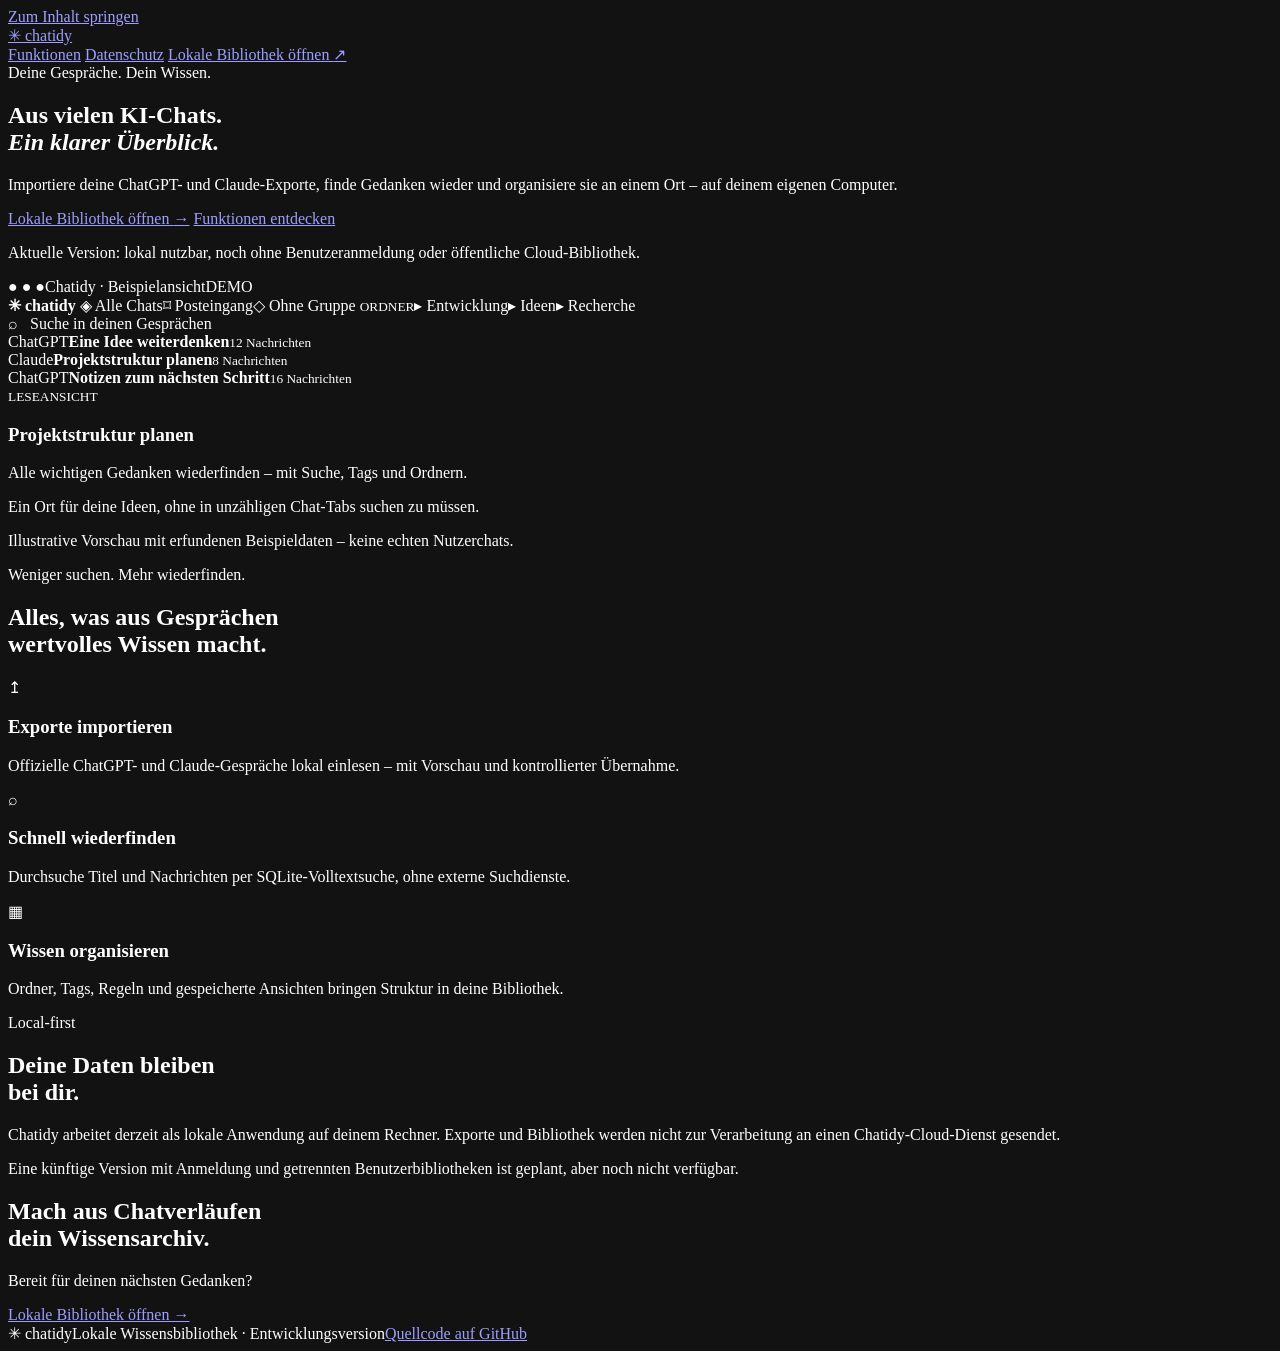
==== web/landing.html @ 9e76d44e "feat: add local SaaS landing page and retain library at /app (LAND-001)" ====
<!doctype html>
<html lang="de">
<head>
<meta charset="utf-8">
<meta name="viewport" content="width=device-width,initial-scale=1">
<meta name="color-scheme" content="dark">
<meta name="description" content="Chatidy organisiert ChatGPT- und Claude-Exporte in einer durchsuchbaren, lokal betriebenen Wissensbibliothek.">
<title>Chatidy – Wissen aus deinen KI-Gesprächen</title>
<link rel="stylesheet" href="/landing.css">
</head>
<body>
<a class="skip" href="#content">Zum Inhalt springen</a>
<header class="topbar wrap">
  <a class="logo" href="/" aria-label="Chatidy – Startseite"><span aria-hidden="true">✳</span> chatidy</a>
  <nav aria-label="Hauptnavigation">
    <a href="#features">Funktionen</a>
    <a href="#privacy">Datenschutz</a>
    <a class="nav-action" href="/app">Lokale Bibliothek öffnen <span aria-hidden="true">↗</span></a>
  </nav>
</header>
<main id="content">
  <section class="hero wrap" aria-labelledby="hero-title">
    <div class="eyebrow"><span class="dot" aria-hidden="true"></span> Deine Gespräche. Dein Wissen.</div>
    <h1 id="hero-title">Aus vielen KI-Chats.<br><em>Ein klarer Überblick.</em></h1>
    <p class="lead">Importiere deine ChatGPT- und Claude-Exporte, finde Gedanken wieder und organisiere sie an einem Ort – auf deinem eigenen Computer.</p>
    <div class="hero-actions">
      <a class="button primary" href="/app">Lokale Bibliothek öffnen <span aria-hidden="true">→</span></a>
      <a class="button secondary" href="#features">Funktionen entdecken</a>
    </div>
    <p class="hero-note">Aktuelle Version: lokal nutzbar, noch ohne Benutzeranmeldung oder öffentliche Cloud-Bibliothek.</p>
  </section>
  <section class="preview-section wrap" aria-label="Beispielansicht der Wissensbibliothek">
    <div class="preview">
      <div class="preview-head"><span class="window-dots" aria-hidden="true">● ● ●</span><span>Chatidy · Beispielansicht</span><span class="sample">DEMO</span></div>
      <div class="preview-body">
        <div class="preview-side">
          <strong>✳ chatidy</strong>
          <span class="selected">◈ Alle Chats</span><span>⌑ Posteingang</span><span>◇ Ohne Gruppe</span>
          <small>ORDNER</small><span>▸ Entwicklung</span><span>▸ Ideen</span><span>▸ Recherche</span>
        </div>
        <div class="preview-list">
          <div class="fake-search">⌕ &nbsp; Suche in deinen Gesprächen</div>
          <div class="fake-row"><span class="source">ChatGPT</span><strong>Eine Idee weiterdenken</strong><small>12 Nachrichten</small></div>
          <div class="fake-row"><span class="source claude">Claude</span><strong>Projektstruktur planen</strong><small>8 Nachrichten</small></div>
          <div class="fake-row"><span class="source">ChatGPT</span><strong>Notizen zum nächsten Schritt</strong><small>16 Nachrichten</small></div>
        </div>
        <div class="preview-reader"><small>LESEANSICHT</small><h3>Projektstruktur planen</h3><p>Alle wichtigen Gedanken wiederfinden – mit Suche, Tags und Ordnern.</p><div class="mock-answer">Ein Ort für deine Ideen, ohne in unzähligen Chat-Tabs suchen zu müssen.</div></div>
      </div>
    </div>
    <p class="preview-caption">Illustrative Vorschau mit erfundenen Beispieldaten – keine echten Nutzerchats.</p>
  </section>
  <section class="features wrap" id="features" aria-labelledby="features-heading">
    <span class="section-kicker">Weniger suchen. Mehr wiederfinden.</span>
    <h2 id="features-heading">Alles, was aus Gesprächen<br>wertvolles Wissen macht.</h2>
    <div class="cards">
      <article class="feature"><span class="symbol" aria-hidden="true">↥</span><h3>Exporte importieren</h3><p>Offizielle ChatGPT- und Claude-Gespräche lokal einlesen – mit Vorschau und kontrollierter Übernahme.</p></article>
      <article class="feature"><span class="symbol" aria-hidden="true">⌕</span><h3>Schnell wiederfinden</h3><p>Durchsuche Titel und Nachrichten per SQLite-Volltextsuche, ohne externe Suchdienste.</p></article>
      <article class="feature"><span class="symbol" aria-hidden="true">▦</span><h3>Wissen organisieren</h3><p>Ordner, Tags, Regeln und gespeicherte Ansichten bringen Struktur in deine Bibliothek.</p></article>
    </div>
  </section>
  <section class="privacy wrap" id="privacy" aria-labelledby="privacy-title">
    <div><span class="section-kicker">Local-first</span><h2 id="privacy-title">Deine Daten bleiben<br>bei dir.</h2></div>
    <div><p>Chatidy arbeitet derzeit als lokale Anwendung auf deinem Rechner. Exporte und Bibliothek werden nicht zur Verarbeitung an einen Chatidy-Cloud-Dienst gesendet.</p><p>Eine künftige Version mit Anmeldung und getrennten Benutzerbibliotheken ist geplant, aber noch nicht verfügbar.</p></div>
  </section>
  <section class="closing wrap">
    <h2>Mach aus Chatverläufen<br>dein Wissensarchiv.</h2>
    <p>Bereit für deinen nächsten Gedanken?</p>
    <a class="button primary" href="/app">Lokale Bibliothek öffnen →</a>
  </section>
</main>
<footer class="wrap"><span>✳ chatidy</span><span>Lokale Wissensbibliothek · Entwicklungsversion</span><a href="https://github.com/muk4li/chatidy" rel="noopener noreferrer">Quellcode auf GitHub</a></footer>
</body>
</html>
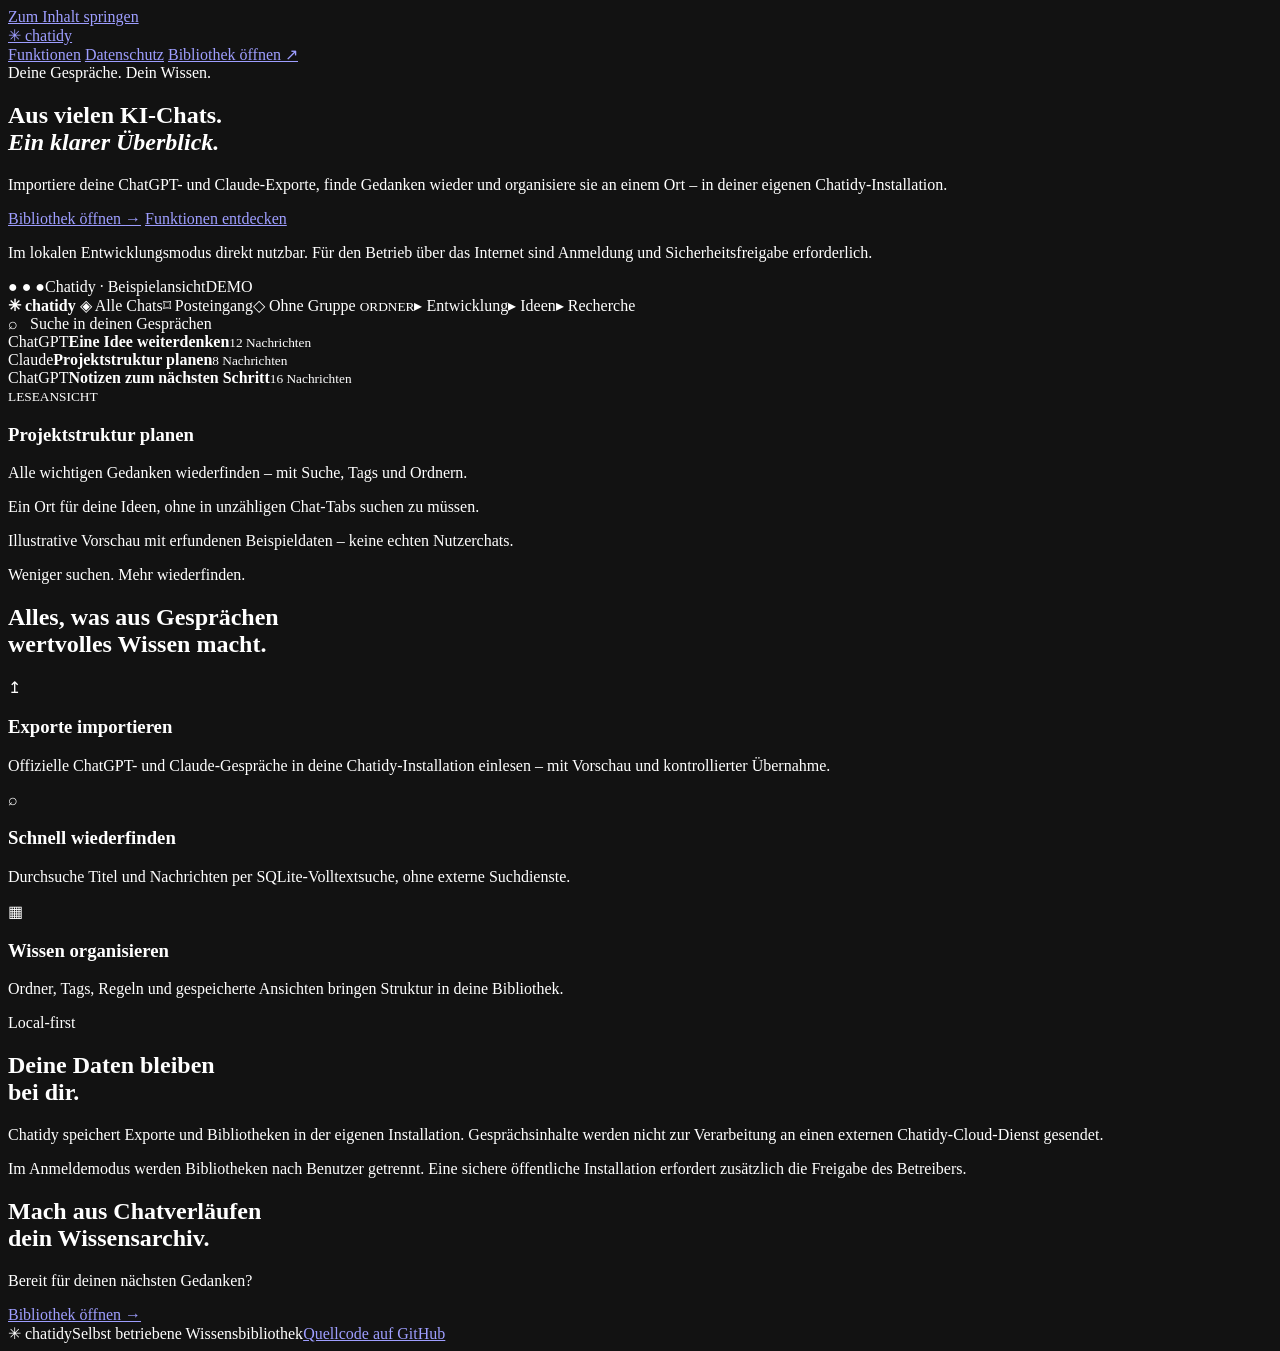
==== commit 104ae220: "docs(auth-016): align public landing copy with local and login modes" ====
--- a/web/landing.html
+++ b/web/landing.html
@@ -4,7 +4,7 @@
 <meta charset="utf-8">
 <meta name="viewport" content="width=device-width,initial-scale=1">
 <meta name="color-scheme" content="dark">
-<meta name="description" content="Chatidy organisiert ChatGPT- und Claude-Exporte in einer durchsuchbaren, lokal betriebenen Wissensbibliothek.">
+<meta name="description" content="Chatidy organisiert ChatGPT- und Claude-Exporte in einer durchsuchbaren, selbst betriebenen Wissensbibliothek.">
 <title>Chatidy – Wissen aus deinen KI-Gesprächen</title>
 <link rel="stylesheet" href="/landing.css">
 </head>
@@ -15,19 +15,19 @@
   <nav aria-label="Hauptnavigation">
     <a href="#features">Funktionen</a>
     <a href="#privacy">Datenschutz</a>
-    <a class="nav-action" href="/app">Lokale Bibliothek öffnen <span aria-hidden="true">↗</span></a>
+    <a class="nav-action" href="/app">Bibliothek öffnen <span aria-hidden="true">↗</span></a>
   </nav>
 </header>
 <main id="content">
   <section class="hero wrap" aria-labelledby="hero-title">
     <div class="eyebrow"><span class="dot" aria-hidden="true"></span> Deine Gespräche. Dein Wissen.</div>
     <h1 id="hero-title">Aus vielen KI-Chats.<br><em>Ein klarer Überblick.</em></h1>
-    <p class="lead">Importiere deine ChatGPT- und Claude-Exporte, finde Gedanken wieder und organisiere sie an einem Ort – auf deinem eigenen Computer.</p>
+    <p class="lead">Importiere deine ChatGPT- und Claude-Exporte, finde Gedanken wieder und organisiere sie an einem Ort – in deiner eigenen Chatidy-Installation.</p>
     <div class="hero-actions">
-      <a class="button primary" href="/app">Lokale Bibliothek öffnen <span aria-hidden="true">→</span></a>
+      <a class="button primary" href="/app">Bibliothek öffnen <span aria-hidden="true">→</span></a>
       <a class="button secondary" href="#features">Funktionen entdecken</a>
     </div>
-    <p class="hero-note">Aktuelle Version: lokal nutzbar, noch ohne Benutzeranmeldung oder öffentliche Cloud-Bibliothek.</p>
+    <p class="hero-note">Im lokalen Entwicklungsmodus direkt nutzbar. Für den Betrieb über das Internet sind Anmeldung und Sicherheitsfreigabe erforderlich.</p>
   </section>
   <section class="preview-section wrap" aria-label="Beispielansicht der Wissensbibliothek">
     <div class="preview">
@@ -53,21 +53,21 @@
     <span class="section-kicker">Weniger suchen. Mehr wiederfinden.</span>
     <h2 id="features-heading">Alles, was aus Gesprächen<br>wertvolles Wissen macht.</h2>
     <div class="cards">
-      <article class="feature"><span class="symbol" aria-hidden="true">↥</span><h3>Exporte importieren</h3><p>Offizielle ChatGPT- und Claude-Gespräche lokal einlesen – mit Vorschau und kontrollierter Übernahme.</p></article>
+      <article class="feature"><span class="symbol" aria-hidden="true">↥</span><h3>Exporte importieren</h3><p>Offizielle ChatGPT- und Claude-Gespräche in deine Chatidy-Installation einlesen – mit Vorschau und kontrollierter Übernahme.</p></article>
       <article class="feature"><span class="symbol" aria-hidden="true">⌕</span><h3>Schnell wiederfinden</h3><p>Durchsuche Titel und Nachrichten per SQLite-Volltextsuche, ohne externe Suchdienste.</p></article>
       <article class="feature"><span class="symbol" aria-hidden="true">▦</span><h3>Wissen organisieren</h3><p>Ordner, Tags, Regeln und gespeicherte Ansichten bringen Struktur in deine Bibliothek.</p></article>
     </div>
   </section>
   <section class="privacy wrap" id="privacy" aria-labelledby="privacy-title">
     <div><span class="section-kicker">Local-first</span><h2 id="privacy-title">Deine Daten bleiben<br>bei dir.</h2></div>
-    <div><p>Chatidy arbeitet derzeit als lokale Anwendung auf deinem Rechner. Exporte und Bibliothek werden nicht zur Verarbeitung an einen Chatidy-Cloud-Dienst gesendet.</p><p>Eine künftige Version mit Anmeldung und getrennten Benutzerbibliotheken ist geplant, aber noch nicht verfügbar.</p></div>
+    <div><p>Chatidy speichert Exporte und Bibliotheken in der eigenen Installation. Gesprächsinhalte werden nicht zur Verarbeitung an einen externen Chatidy-Cloud-Dienst gesendet.</p><p>Im Anmeldemodus werden Bibliotheken nach Benutzer getrennt. Eine sichere öffentliche Installation erfordert zusätzlich die Freigabe des Betreibers.</p></div>
   </section>
   <section class="closing wrap">
     <h2>Mach aus Chatverläufen<br>dein Wissensarchiv.</h2>
     <p>Bereit für deinen nächsten Gedanken?</p>
-    <a class="button primary" href="/app">Lokale Bibliothek öffnen →</a>
+    <a class="button primary" href="/app">Bibliothek öffnen →</a>
   </section>
 </main>
-<footer class="wrap"><span>✳ chatidy</span><span>Lokale Wissensbibliothek · Entwicklungsversion</span><a href="https://github.com/muk4li/chatidy" rel="noopener noreferrer">Quellcode auf GitHub</a></footer>
+<footer class="wrap"><span>✳ chatidy</span><span>Selbst betriebene Wissensbibliothek</span><a href="https://github.com/muk4li/chatidy" rel="noopener noreferrer">Quellcode auf GitHub</a></footer>
 </body>
 </html>
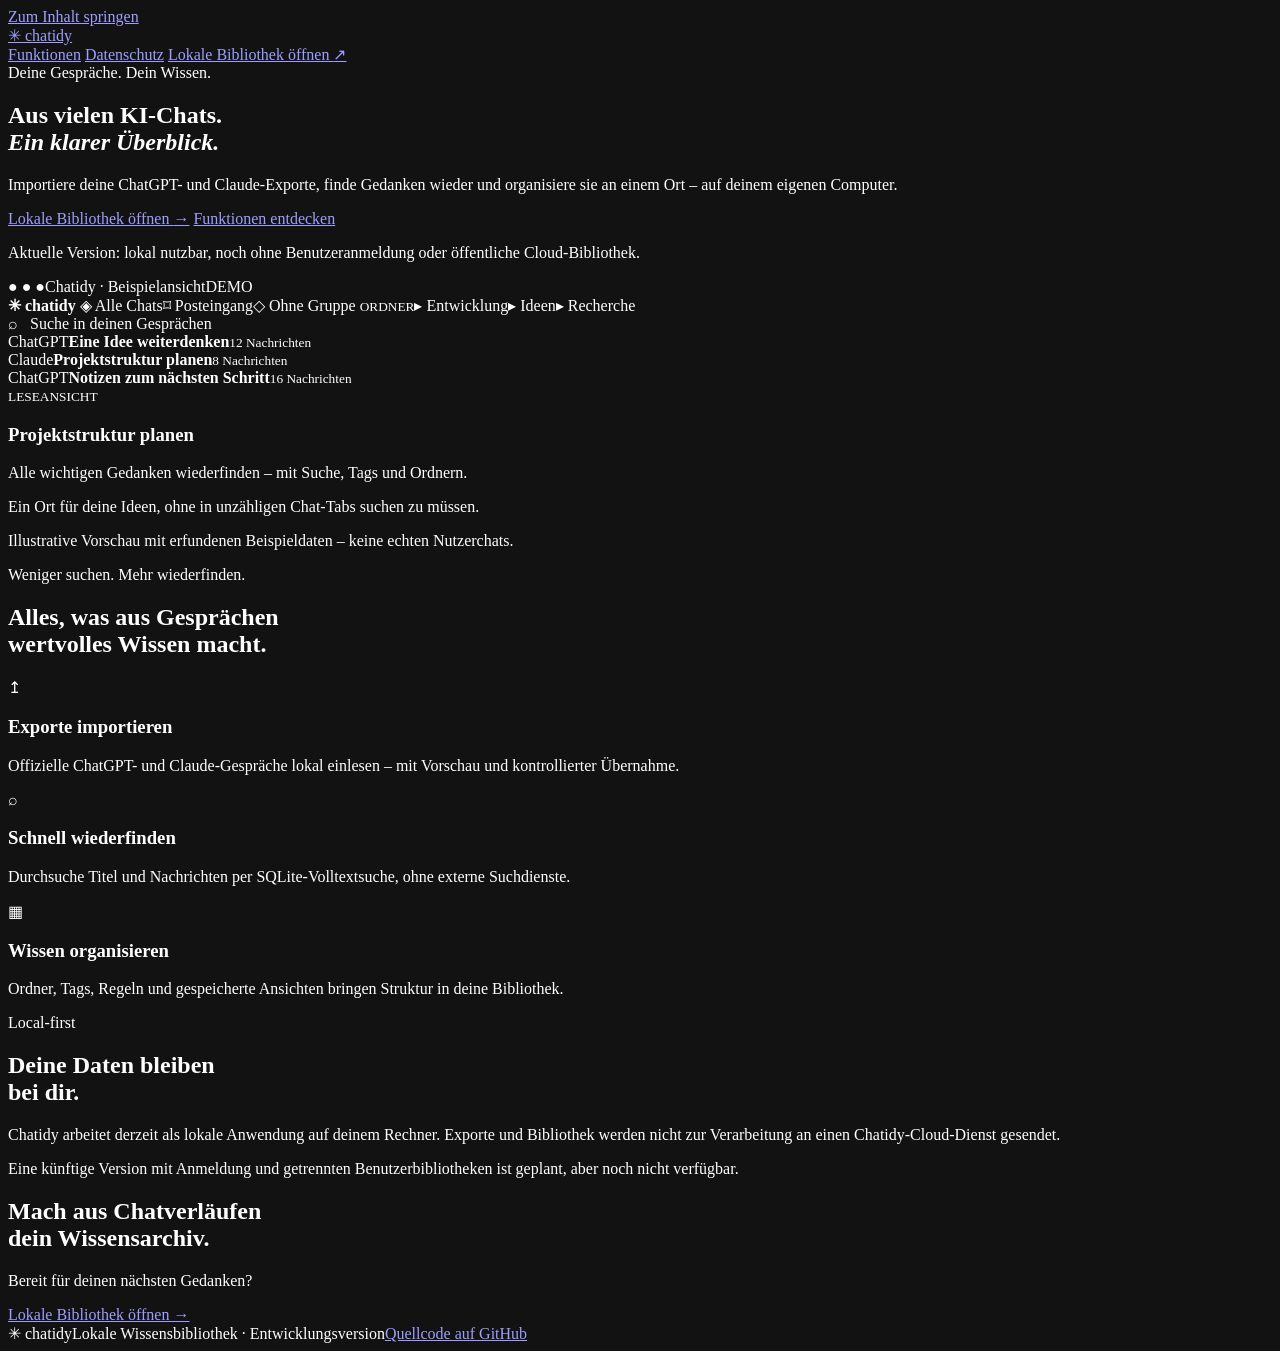
==== commit 959f98b8: "Merge pull request #25 from muk4li/feature/land-001-public-landing LAND-001: Produkt-Landingpage auf" ====
--- a/web/landing.html
+++ b/web/landing.html
@@ -4,7 +4,7 @@
 <meta charset="utf-8">
 <meta name="viewport" content="width=device-width,initial-scale=1">
 <meta name="color-scheme" content="dark">
-<meta name="description" content="Chatidy organisiert ChatGPT- und Claude-Exporte in einer durchsuchbaren, selbst betriebenen Wissensbibliothek.">
+<meta name="description" content="Chatidy organisiert ChatGPT- und Claude-Exporte in einer durchsuchbaren, lokal betriebenen Wissensbibliothek.">
 <title>Chatidy – Wissen aus deinen KI-Gesprächen</title>
 <link rel="stylesheet" href="/landing.css">
 </head>
@@ -15,19 +15,19 @@
   <nav aria-label="Hauptnavigation">
     <a href="#features">Funktionen</a>
     <a href="#privacy">Datenschutz</a>
-    <a class="nav-action" href="/app">Bibliothek öffnen <span aria-hidden="true">↗</span></a>
+    <a class="nav-action" href="/app">Lokale Bibliothek öffnen <span aria-hidden="true">↗</span></a>
   </nav>
 </header>
 <main id="content">
   <section class="hero wrap" aria-labelledby="hero-title">
     <div class="eyebrow"><span class="dot" aria-hidden="true"></span> Deine Gespräche. Dein Wissen.</div>
     <h1 id="hero-title">Aus vielen KI-Chats.<br><em>Ein klarer Überblick.</em></h1>
-    <p class="lead">Importiere deine ChatGPT- und Claude-Exporte, finde Gedanken wieder und organisiere sie an einem Ort – in deiner eigenen Chatidy-Installation.</p>
+    <p class="lead">Importiere deine ChatGPT- und Claude-Exporte, finde Gedanken wieder und organisiere sie an einem Ort – auf deinem eigenen Computer.</p>
     <div class="hero-actions">
-      <a class="button primary" href="/app">Bibliothek öffnen <span aria-hidden="true">→</span></a>
+      <a class="button primary" href="/app">Lokale Bibliothek öffnen <span aria-hidden="true">→</span></a>
       <a class="button secondary" href="#features">Funktionen entdecken</a>
     </div>
-    <p class="hero-note">Im lokalen Entwicklungsmodus direkt nutzbar. Für den Betrieb über das Internet sind Anmeldung und Sicherheitsfreigabe erforderlich.</p>
+    <p class="hero-note">Aktuelle Version: lokal nutzbar, noch ohne Benutzeranmeldung oder öffentliche Cloud-Bibliothek.</p>
   </section>
   <section class="preview-section wrap" aria-label="Beispielansicht der Wissensbibliothek">
     <div class="preview">
@@ -53,21 +53,21 @@
     <span class="section-kicker">Weniger suchen. Mehr wiederfinden.</span>
     <h2 id="features-heading">Alles, was aus Gesprächen<br>wertvolles Wissen macht.</h2>
     <div class="cards">
-      <article class="feature"><span class="symbol" aria-hidden="true">↥</span><h3>Exporte importieren</h3><p>Offizielle ChatGPT- und Claude-Gespräche in deine Chatidy-Installation einlesen – mit Vorschau und kontrollierter Übernahme.</p></article>
+      <article class="feature"><span class="symbol" aria-hidden="true">↥</span><h3>Exporte importieren</h3><p>Offizielle ChatGPT- und Claude-Gespräche lokal einlesen – mit Vorschau und kontrollierter Übernahme.</p></article>
       <article class="feature"><span class="symbol" aria-hidden="true">⌕</span><h3>Schnell wiederfinden</h3><p>Durchsuche Titel und Nachrichten per SQLite-Volltextsuche, ohne externe Suchdienste.</p></article>
       <article class="feature"><span class="symbol" aria-hidden="true">▦</span><h3>Wissen organisieren</h3><p>Ordner, Tags, Regeln und gespeicherte Ansichten bringen Struktur in deine Bibliothek.</p></article>
     </div>
   </section>
   <section class="privacy wrap" id="privacy" aria-labelledby="privacy-title">
     <div><span class="section-kicker">Local-first</span><h2 id="privacy-title">Deine Daten bleiben<br>bei dir.</h2></div>
-    <div><p>Chatidy speichert Exporte und Bibliotheken in der eigenen Installation. Gesprächsinhalte werden nicht zur Verarbeitung an einen externen Chatidy-Cloud-Dienst gesendet.</p><p>Im Anmeldemodus werden Bibliotheken nach Benutzer getrennt. Eine sichere öffentliche Installation erfordert zusätzlich die Freigabe des Betreibers.</p></div>
+    <div><p>Chatidy arbeitet derzeit als lokale Anwendung auf deinem Rechner. Exporte und Bibliothek werden nicht zur Verarbeitung an einen Chatidy-Cloud-Dienst gesendet.</p><p>Eine künftige Version mit Anmeldung und getrennten Benutzerbibliotheken ist geplant, aber noch nicht verfügbar.</p></div>
   </section>
   <section class="closing wrap">
     <h2>Mach aus Chatverläufen<br>dein Wissensarchiv.</h2>
     <p>Bereit für deinen nächsten Gedanken?</p>
-    <a class="button primary" href="/app">Bibliothek öffnen →</a>
+    <a class="button primary" href="/app">Lokale Bibliothek öffnen →</a>
   </section>
 </main>
-<footer class="wrap"><span>✳ chatidy</span><span>Selbst betriebene Wissensbibliothek</span><a href="https://github.com/muk4li/chatidy" rel="noopener noreferrer">Quellcode auf GitHub</a></footer>
+<footer class="wrap"><span>✳ chatidy</span><span>Lokale Wissensbibliothek · Entwicklungsversion</span><a href="https://github.com/muk4li/chatidy" rel="noopener noreferrer">Quellcode auf GitHub</a></footer>
 </body>
 </html>
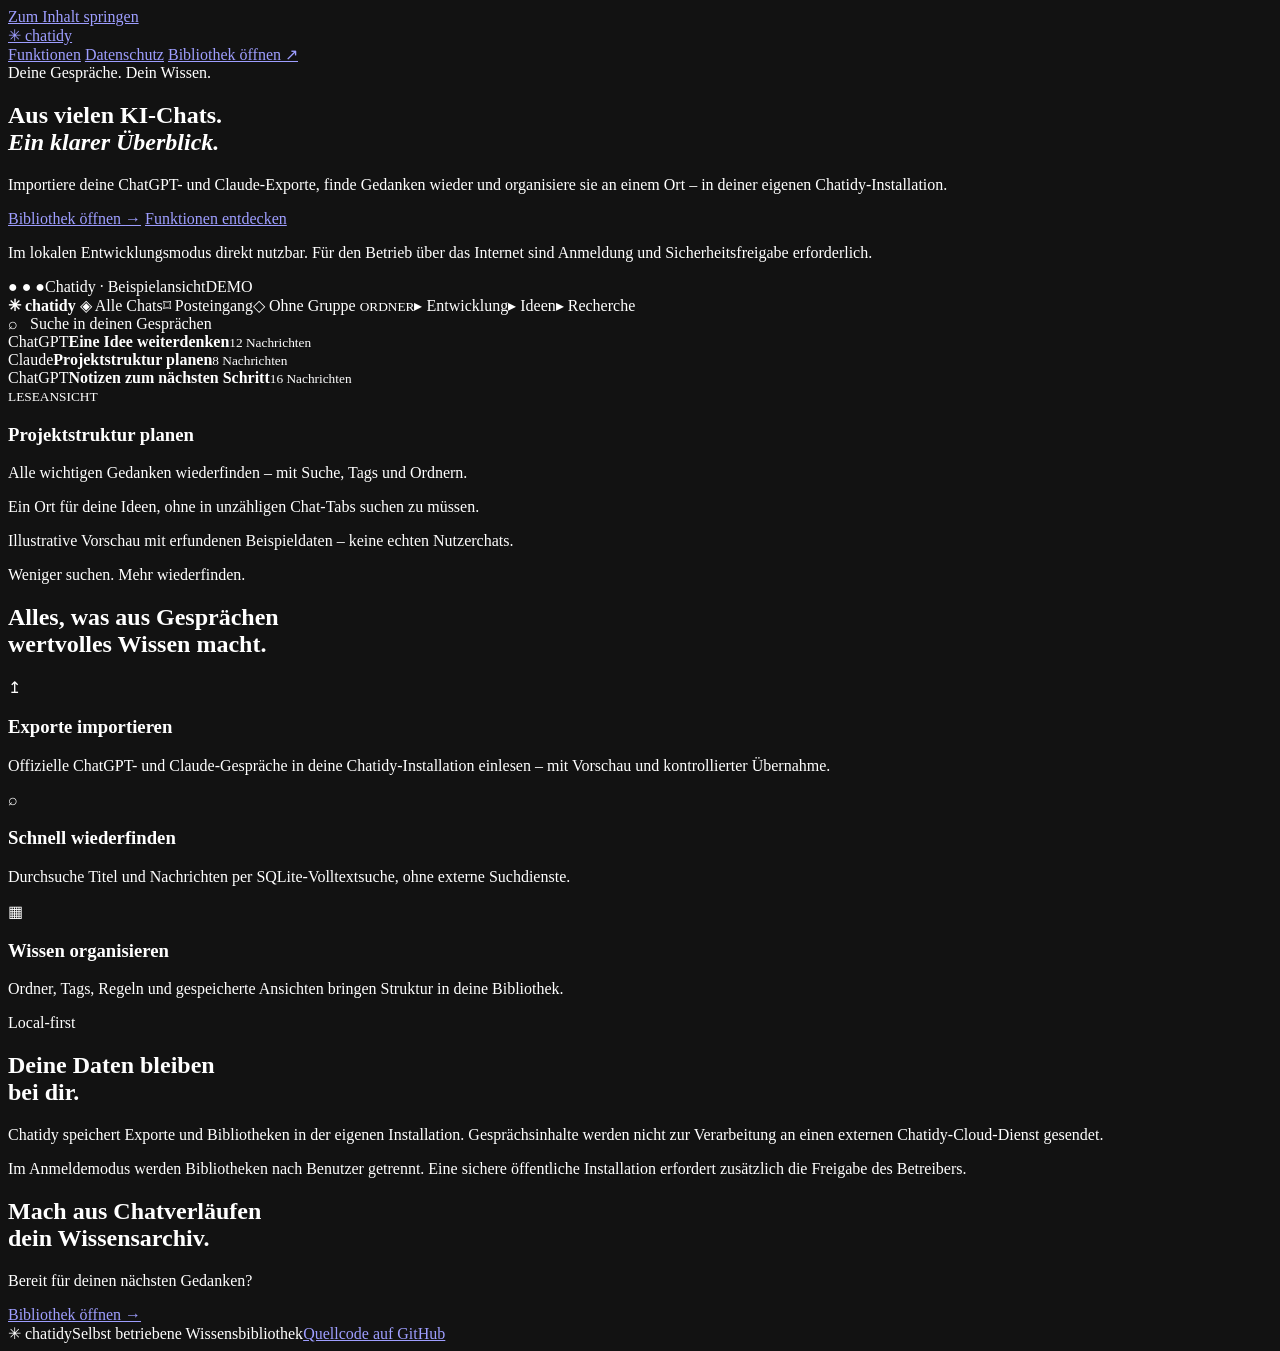
==== commit c76fb6dd: "integrate: recover AUTH #39-#50 into main, retain #26/#27 improvements" ====
--- a/web/landing.html
+++ b/web/landing.html
@@ -4,7 +4,7 @@
 <meta charset="utf-8">
 <meta name="viewport" content="width=device-width,initial-scale=1">
 <meta name="color-scheme" content="dark">
-<meta name="description" content="Chatidy organisiert ChatGPT- und Claude-Exporte in einer durchsuchbaren, lokal betriebenen Wissensbibliothek.">
+<meta name="description" content="Chatidy organisiert ChatGPT- und Claude-Exporte in einer durchsuchbaren, selbst betriebenen Wissensbibliothek.">
 <title>Chatidy – Wissen aus deinen KI-Gesprächen</title>
 <link rel="stylesheet" href="/landing.css">
 </head>
@@ -15,19 +15,19 @@
   <nav aria-label="Hauptnavigation">
     <a href="#features">Funktionen</a>
     <a href="#privacy">Datenschutz</a>
-    <a class="nav-action" href="/app">Lokale Bibliothek öffnen <span aria-hidden="true">↗</span></a>
+    <a class="nav-action" href="/app">Bibliothek öffnen <span aria-hidden="true">↗</span></a>
   </nav>
 </header>
 <main id="content">
   <section class="hero wrap" aria-labelledby="hero-title">
     <div class="eyebrow"><span class="dot" aria-hidden="true"></span> Deine Gespräche. Dein Wissen.</div>
     <h1 id="hero-title">Aus vielen KI-Chats.<br><em>Ein klarer Überblick.</em></h1>
-    <p class="lead">Importiere deine ChatGPT- und Claude-Exporte, finde Gedanken wieder und organisiere sie an einem Ort – auf deinem eigenen Computer.</p>
+    <p class="lead">Importiere deine ChatGPT- und Claude-Exporte, finde Gedanken wieder und organisiere sie an einem Ort – in deiner eigenen Chatidy-Installation.</p>
     <div class="hero-actions">
-      <a class="button primary" href="/app">Lokale Bibliothek öffnen <span aria-hidden="true">→</span></a>
+      <a class="button primary" href="/app">Bibliothek öffnen <span aria-hidden="true">→</span></a>
       <a class="button secondary" href="#features">Funktionen entdecken</a>
     </div>
-    <p class="hero-note">Aktuelle Version: lokal nutzbar, noch ohne Benutzeranmeldung oder öffentliche Cloud-Bibliothek.</p>
+    <p class="hero-note">Im lokalen Entwicklungsmodus direkt nutzbar. Für den Betrieb über das Internet sind Anmeldung und Sicherheitsfreigabe erforderlich.</p>
   </section>
   <section class="preview-section wrap" aria-label="Beispielansicht der Wissensbibliothek">
     <div class="preview">
@@ -53,21 +53,21 @@
     <span class="section-kicker">Weniger suchen. Mehr wiederfinden.</span>
     <h2 id="features-heading">Alles, was aus Gesprächen<br>wertvolles Wissen macht.</h2>
     <div class="cards">
-      <article class="feature"><span class="symbol" aria-hidden="true">↥</span><h3>Exporte importieren</h3><p>Offizielle ChatGPT- und Claude-Gespräche lokal einlesen – mit Vorschau und kontrollierter Übernahme.</p></article>
+      <article class="feature"><span class="symbol" aria-hidden="true">↥</span><h3>Exporte importieren</h3><p>Offizielle ChatGPT- und Claude-Gespräche in deine Chatidy-Installation einlesen – mit Vorschau und kontrollierter Übernahme.</p></article>
       <article class="feature"><span class="symbol" aria-hidden="true">⌕</span><h3>Schnell wiederfinden</h3><p>Durchsuche Titel und Nachrichten per SQLite-Volltextsuche, ohne externe Suchdienste.</p></article>
       <article class="feature"><span class="symbol" aria-hidden="true">▦</span><h3>Wissen organisieren</h3><p>Ordner, Tags, Regeln und gespeicherte Ansichten bringen Struktur in deine Bibliothek.</p></article>
     </div>
   </section>
   <section class="privacy wrap" id="privacy" aria-labelledby="privacy-title">
     <div><span class="section-kicker">Local-first</span><h2 id="privacy-title">Deine Daten bleiben<br>bei dir.</h2></div>
-    <div><p>Chatidy arbeitet derzeit als lokale Anwendung auf deinem Rechner. Exporte und Bibliothek werden nicht zur Verarbeitung an einen Chatidy-Cloud-Dienst gesendet.</p><p>Eine künftige Version mit Anmeldung und getrennten Benutzerbibliotheken ist geplant, aber noch nicht verfügbar.</p></div>
+    <div><p>Chatidy speichert Exporte und Bibliotheken in der eigenen Installation. Gesprächsinhalte werden nicht zur Verarbeitung an einen externen Chatidy-Cloud-Dienst gesendet.</p><p>Im Anmeldemodus werden Bibliotheken nach Benutzer getrennt. Eine sichere öffentliche Installation erfordert zusätzlich die Freigabe des Betreibers.</p></div>
   </section>
   <section class="closing wrap">
     <h2>Mach aus Chatverläufen<br>dein Wissensarchiv.</h2>
     <p>Bereit für deinen nächsten Gedanken?</p>
-    <a class="button primary" href="/app">Lokale Bibliothek öffnen →</a>
+    <a class="button primary" href="/app">Bibliothek öffnen →</a>
   </section>
 </main>
-<footer class="wrap"><span>✳ chatidy</span><span>Lokale Wissensbibliothek · Entwicklungsversion</span><a href="https://github.com/muk4li/chatidy" rel="noopener noreferrer">Quellcode auf GitHub</a></footer>
+<footer class="wrap"><span>✳ chatidy</span><span>Selbst betriebene Wissensbibliothek</span><a href="https://github.com/muk4li/chatidy" rel="noopener noreferrer">Quellcode auf GitHub</a></footer>
 </body>
 </html>
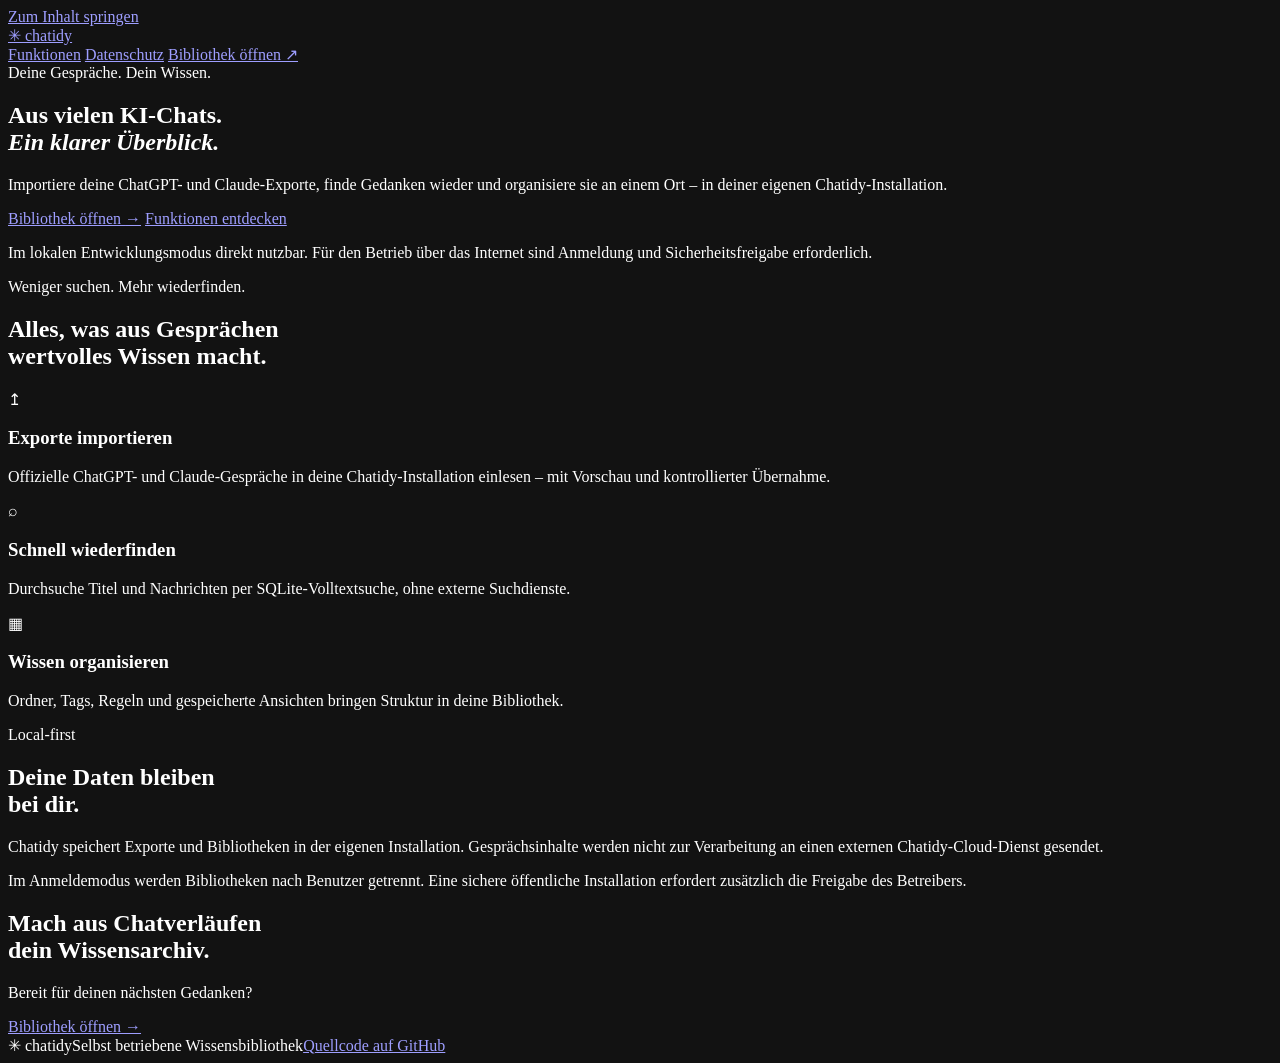
==== commit 2c436706: "feat(ux): F-001 link brand to landing and F-002 remove fake demo" ====
--- a/web/landing.html
+++ b/web/landing.html
@@ -29,26 +29,6 @@
     </div>
     <p class="hero-note">Im lokalen Entwicklungsmodus direkt nutzbar. Für den Betrieb über das Internet sind Anmeldung und Sicherheitsfreigabe erforderlich.</p>
   </section>
-  <section class="preview-section wrap" aria-label="Beispielansicht der Wissensbibliothek">
-    <div class="preview">
-      <div class="preview-head"><span class="window-dots" aria-hidden="true">● ● ●</span><span>Chatidy · Beispielansicht</span><span class="sample">DEMO</span></div>
-      <div class="preview-body">
-        <div class="preview-side">
-          <strong>✳ chatidy</strong>
-          <span class="selected">◈ Alle Chats</span><span>⌑ Posteingang</span><span>◇ Ohne Gruppe</span>
-          <small>ORDNER</small><span>▸ Entwicklung</span><span>▸ Ideen</span><span>▸ Recherche</span>
-        </div>
-        <div class="preview-list">
-          <div class="fake-search">⌕ &nbsp; Suche in deinen Gesprächen</div>
-          <div class="fake-row"><span class="source">ChatGPT</span><strong>Eine Idee weiterdenken</strong><small>12 Nachrichten</small></div>
-          <div class="fake-row"><span class="source claude">Claude</span><strong>Projektstruktur planen</strong><small>8 Nachrichten</small></div>
-          <div class="fake-row"><span class="source">ChatGPT</span><strong>Notizen zum nächsten Schritt</strong><small>16 Nachrichten</small></div>
-        </div>
-        <div class="preview-reader"><small>LESEANSICHT</small><h3>Projektstruktur planen</h3><p>Alle wichtigen Gedanken wiederfinden – mit Suche, Tags und Ordnern.</p><div class="mock-answer">Ein Ort für deine Ideen, ohne in unzähligen Chat-Tabs suchen zu müssen.</div></div>
-      </div>
-    </div>
-    <p class="preview-caption">Illustrative Vorschau mit erfundenen Beispieldaten – keine echten Nutzerchats.</p>
-  </section>
   <section class="features wrap" id="features" aria-labelledby="features-heading">
     <span class="section-kicker">Weniger suchen. Mehr wiederfinden.</span>
     <h2 id="features-heading">Alles, was aus Gesprächen<br>wertvolles Wissen macht.</h2>
